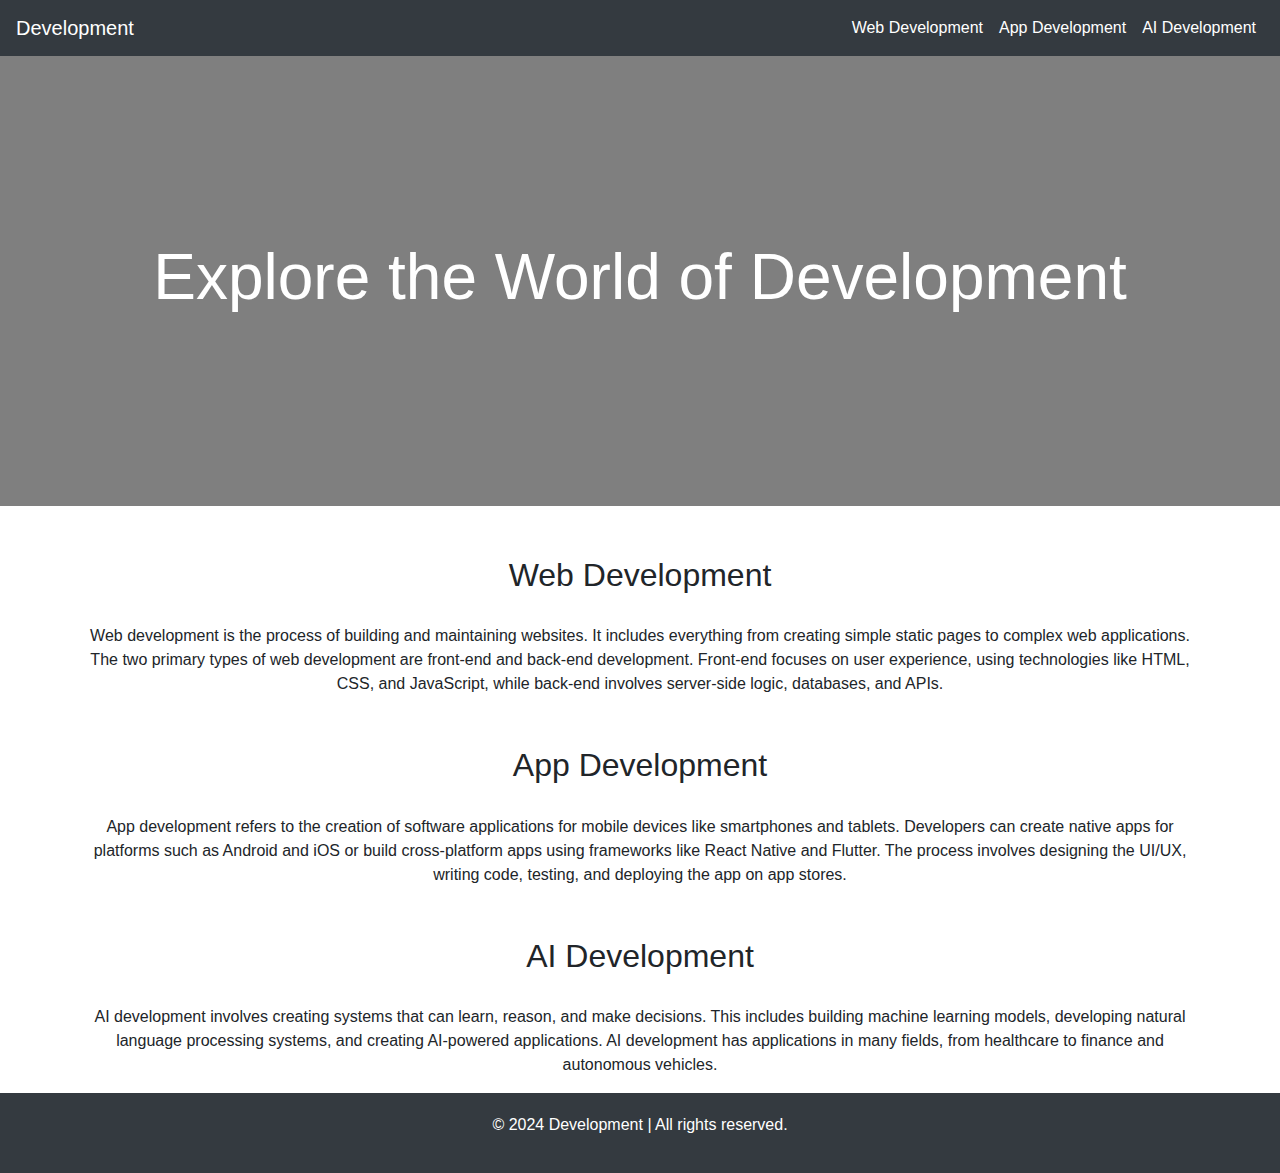
==== index.html @ 342468ba "Rename Index.html to index.html" ====
<!DOCTYPE html>
<html lang="en">

<head>
    <meta charset="UTF-8">
    <meta name="viewport" content="width=device-width, initial-scale=1.0">
    <title>Development</title>
    <link rel="stylesheet" href="https://stackpath.bootstrapcdn.com/bootstrap/4.5.2/css/bootstrap.min.css">
    <style>
        body {
            font-family: Arial, sans-serif;
        }

        .navbar {
            background-color: #343a40;
        }

        .navbar-brand,
        .nav-link {
            color: white !important;
        }

        .hero {
            background: linear-gradient(rgba(0, 0, 0, 0.5), rgba(0, 0, 0, 0.5)), url('https://via.placeholder.com/1500');
            background-size: cover;
            background-position: center;
            height: 50vh;
            color: white;
            display: flex;
            align-items: center;
            justify-content: center;
            text-align: center;
        }

        .hero h1 {
            font-size: 4rem;
        }

        .section-title {
            margin-top: 50px;
            margin-bottom: 30px;
        }

        .footer {
            background-color: #343a40;
            color: white;
            padding: 20px 0;
            text-align: center;
        }
    </style>
</head>

<body>
    <!-- Navbar -->
    <nav class="navbar navbar-expand-lg navbar-dark">
        <a class="navbar-brand" href="#">Development</a>
        <button class="navbar-toggler" type="button" data-toggle="collapse" data-target="#navbarNav" aria-controls="navbarNav" aria-expanded="false" aria-label="Toggle navigation">
            <span class="navbar-toggler-icon"></span>
        </button>
        <div class="collapse navbar-collapse" id="navbarNav">
            <ul class="navbar-nav ml-auto">
                <li class="nav-item">
                    <a class="nav-link" href="#web-development">Web Development</a>
                </li>
                <li class="nav-item">
                    <a class="nav-link" href="#app-development">App Development</a>
                </li>
                <li class="nav-item">
                    <a class="nav-link" href="#ai-development">AI Development</a>
                </li>
            </ul>
        </div>
    </nav>

    <!-- Hero Section -->
    <div class="hero">
        <h1>Explore the World of Development</h1>
    </div>

    <!-- Web Development Section -->
    <div class="container" id="web-development">
        <h2 class="section-title text-center">Web Development</h2>
        <p class="text-center">Web development is the process of building and maintaining websites. It includes everything from
            creating simple static pages to complex web applications. The two primary types of web development are front-end and back-end development.
            Front-end focuses on user experience, using technologies like HTML, CSS, and JavaScript, while back-end involves server-side logic, databases, and APIs.
        </p>
    </div>

    <!-- App Development Section -->
    <div class="container" id="app-development">
        <h2 class="section-title text-center">App Development</h2>
        <p class="text-center">App development refers to the creation of software applications for mobile devices like smartphones and tablets. 
            Developers can create native apps for platforms such as Android and iOS or build cross-platform apps using frameworks like React Native and Flutter. 
            The process involves designing the UI/UX, writing code, testing, and deploying the app on app stores.
        </p>
    </div>

    <!-- AI Development Section -->
    <div class="container" id="ai-development">
        <h2 class="section-title text-center">AI Development</h2>
        <p class="text-center">AI development involves creating systems that can learn, reason, and make decisions. This includes building machine learning models,
            developing natural language processing systems, and creating AI-powered applications. AI development has applications in many fields, from healthcare to
            finance and autonomous vehicles.
        </p>
    </div>

    <!-- Footer -->
    <div class="footer">
        <p>&copy; 2024 Development | All rights reserved.</p>
    </div>

    <!-- Scripts -->
    <script src="https://code.jquery.com/jquery-3.5.1.slim.min.js"></script>
    <script src="https://cdn.jsdelivr.net/npm/@popperjs/core@2.9.3/dist/umd/popper.min.js"></script>
    <script src="https://stackpath.bootstrapcdn.com/bootstrap/4.5.2/js/bootstrap.min.js"></script>
</body>

</html>
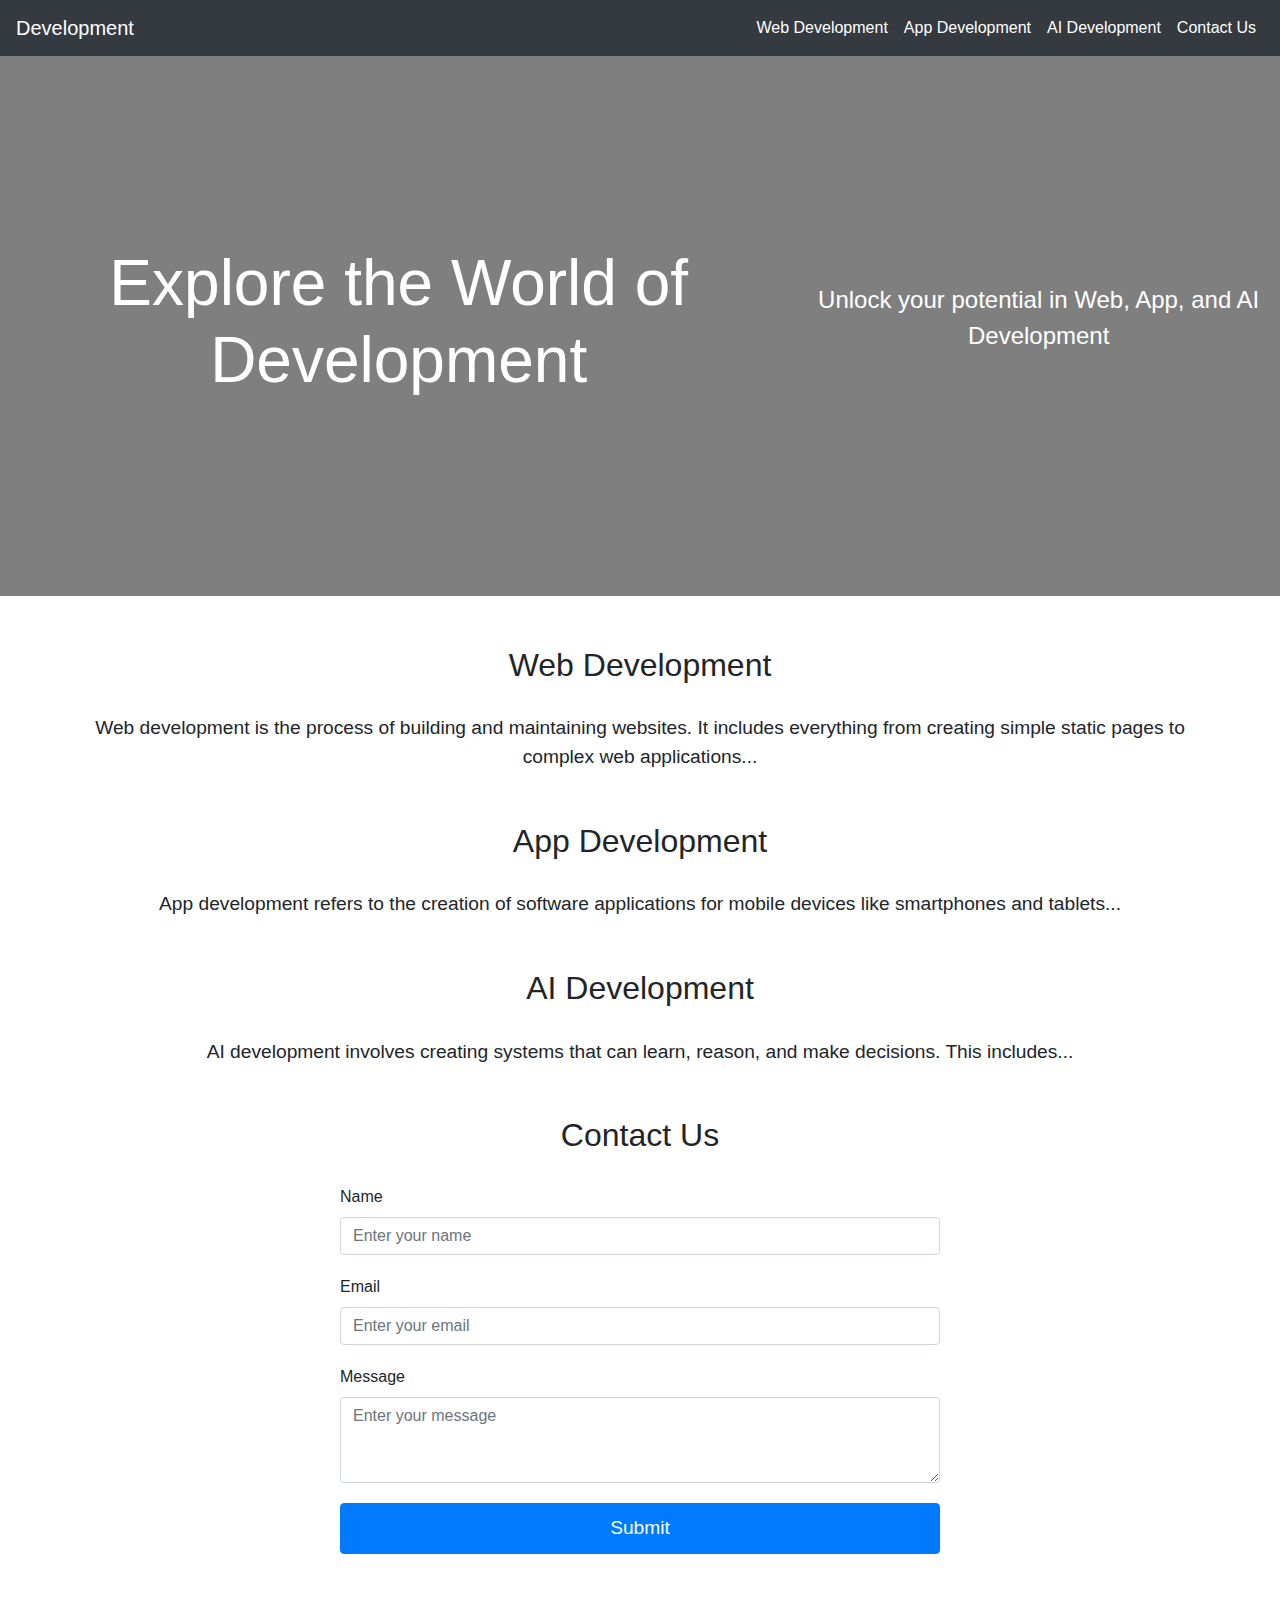
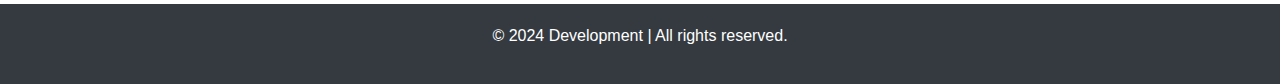
==== commit 4a9080e3: "Update index.html" ====
--- a/index.html
+++ b/index.html
@@ -6,48 +6,7 @@
     <meta name="viewport" content="width=device-width, initial-scale=1.0">
     <title>Development</title>
     <link rel="stylesheet" href="https://stackpath.bootstrapcdn.com/bootstrap/4.5.2/css/bootstrap.min.css">
-    <style>
-        body {
-            font-family: Arial, sans-serif;
-        }
-
-        .navbar {
-            background-color: #343a40;
-        }
-
-        .navbar-brand,
-        .nav-link {
-            color: white !important;
-        }
-
-        .hero {
-            background: linear-gradient(rgba(0, 0, 0, 0.5), rgba(0, 0, 0, 0.5)), url('https://via.placeholder.com/1500');
-            background-size: cover;
-            background-position: center;
-            height: 50vh;
-            color: white;
-            display: flex;
-            align-items: center;
-            justify-content: center;
-            text-align: center;
-        }
-
-        .hero h1 {
-            font-size: 4rem;
-        }
-
-        .section-title {
-            margin-top: 50px;
-            margin-bottom: 30px;
-        }
-
-        .footer {
-            background-color: #343a40;
-            color: white;
-            padding: 20px 0;
-            text-align: center;
-        }
-    </style>
+    <link rel="stylesheet" href="styles.css">
 </head>
 
 <body>
@@ -68,6 +27,9 @@
                 <li class="nav-item">
                     <a class="nav-link" href="#ai-development">AI Development</a>
                 </li>
+                <li class="nav-item">
+                    <a class="nav-link" href="#contact-us">Contact Us</a>
+                </li>
             </ul>
         </div>
     </nav>
@@ -75,33 +37,46 @@
     <!-- Hero Section -->
     <div class="hero">
         <h1>Explore the World of Development</h1>
+        <p>Unlock your potential in Web, App, and AI Development</p>
     </div>
 
     <!-- Web Development Section -->
     <div class="container" id="web-development">
         <h2 class="section-title text-center">Web Development</h2>
         <p class="text-center">Web development is the process of building and maintaining websites. It includes everything from
-            creating simple static pages to complex web applications. The two primary types of web development are front-end and back-end development.
-            Front-end focuses on user experience, using technologies like HTML, CSS, and JavaScript, while back-end involves server-side logic, databases, and APIs.
-        </p>
+            creating simple static pages to complex web applications...</p>
     </div>
 
     <!-- App Development Section -->
     <div class="container" id="app-development">
         <h2 class="section-title text-center">App Development</h2>
-        <p class="text-center">App development refers to the creation of software applications for mobile devices like smartphones and tablets. 
-            Developers can create native apps for platforms such as Android and iOS or build cross-platform apps using frameworks like React Native and Flutter. 
-            The process involves designing the UI/UX, writing code, testing, and deploying the app on app stores.
-        </p>
+        <p class="text-center">App development refers to the creation of software applications for mobile devices like smartphones and tablets...</p>
     </div>
 
     <!-- AI Development Section -->
     <div class="container" id="ai-development">
         <h2 class="section-title text-center">AI Development</h2>
-        <p class="text-center">AI development involves creating systems that can learn, reason, and make decisions. This includes building machine learning models,
-            developing natural language processing systems, and creating AI-powered applications. AI development has applications in many fields, from healthcare to
-            finance and autonomous vehicles.
-        </p>
+        <p class="text-center">AI development involves creating systems that can learn, reason, and make decisions. This includes...</p>
+    </div>
+
+    <!-- Contact Us Section -->
+    <div class="container" id="contact-us">
+        <h2 class="section-title text-center">Contact Us</h2>
+        <form id="contactForm" class="contact-form">
+            <div class="form-group">
+                <label for="name">Name</label>
+                <input type="text" class="form-control" id="name" placeholder="Enter your name">
+            </div>
+            <div class="form-group">
+                <label for="email">Email</label>
+                <input type="email" class="form-control" id="email" placeholder="Enter your email">
+            </div>
+            <div class="form-group">
+                <label for="message">Message</label>
+                <textarea class="form-control" id="message" rows="3" placeholder="Enter your message"></textarea>
+            </div>
+            <button type="submit" class="btn btn-primary">Submit</button>
+        </form>
     </div>
 
     <!-- Footer -->
@@ -113,6 +88,7 @@
     <script src="https://code.jquery.com/jquery-3.5.1.slim.min.js"></script>
     <script src="https://cdn.jsdelivr.net/npm/@popperjs/core@2.9.3/dist/umd/popper.min.js"></script>
     <script src="https://stackpath.bootstrapcdn.com/bootstrap/4.5.2/js/bootstrap.min.js"></script>
+    <script src="script.js"></script>
 </body>
 
 </html>
--- a/styles.css
+++ b/styles.css
@@ -0,0 +1,83 @@
+/* General Styles */
+body {
+    font-family: 'Arial', sans-serif;
+}
+
+.navbar {
+    background-color: #343a40;
+}
+
+.navbar-brand,
+.nav-link {
+    color: white !important;
+}
+
+.hero {
+    background: linear-gradient(rgba(0, 0, 0, 0.5), rgba(0, 0, 0, 0.5)), url('https://via.placeholder.com/1500');
+    background-size: cover;
+    background-position: center;
+    height: 60vh;
+    color: white;
+    display: flex;
+    align-items: center;
+    justify-content: center;
+    text-align: center;
+}
+
+.hero h1 {
+    font-size: 4rem;
+}
+
+.hero p {
+    font-size: 1.5rem;
+}
+
+.section-title {
+    margin-top: 50px;
+    margin-bottom: 30px;
+}
+
+.container p {
+    font-size: 1.2rem;
+    margin-bottom: 30px;
+}
+
+.contact-form {
+    max-width: 600px;
+    margin: 0 auto;
+    margin-bottom: 50px;
+}
+
+.contact-form .form-group {
+    margin-bottom: 20px;
+}
+
+.btn-primary {
+    background-color: #007bff;
+    border-color: #007bff;
+    width: 100%;
+    padding: 10px;
+    font-size: 1.2rem;
+}
+
+.footer {
+    background-color: #343a40;
+    color: white;
+    padding: 20px 0;
+    text-align: center;
+}
+
+/* Responsive */
+@media (max-width: 768px) {
+    .hero h1 {
+        font-size: 2.5rem;
+    }
+
+    .hero p {
+        font-size: 1.2rem;
+    }
+
+    .contact-form {
+        width: 90%;
+    }
+}
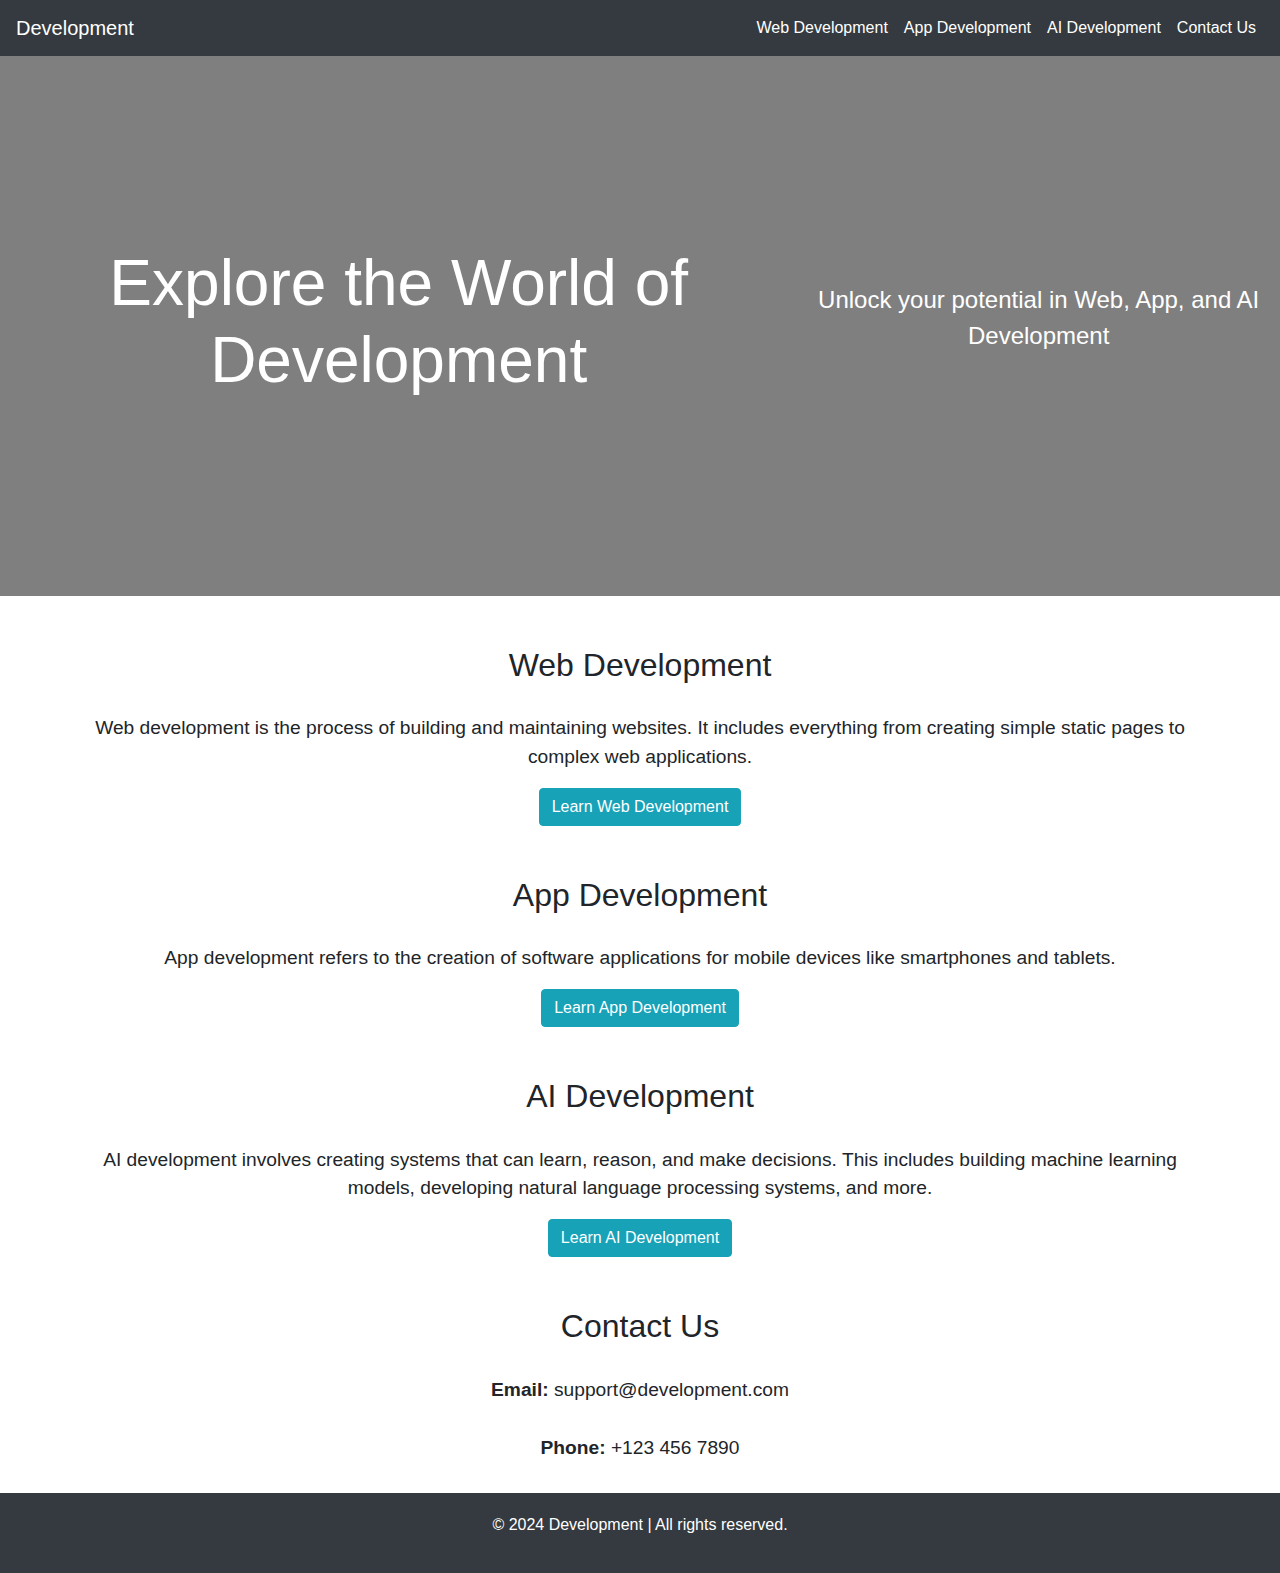
==== commit 4060b674: "Update index.html" ====
--- a/index.html
+++ b/index.html
@@ -44,39 +44,35 @@
     <div class="container" id="web-development">
         <h2 class="section-title text-center">Web Development</h2>
         <p class="text-center">Web development is the process of building and maintaining websites. It includes everything from
-            creating simple static pages to complex web applications...</p>
+            creating simple static pages to complex web applications. <br>
+            <a href="web-development.html" class="btn btn-info mt-3">Learn Web Development</a>
+        </p>
     </div>
 
     <!-- App Development Section -->
     <div class="container" id="app-development">
         <h2 class="section-title text-center">App Development</h2>
-        <p class="text-center">App development refers to the creation of software applications for mobile devices like smartphones and tablets...</p>
+        <p class="text-center">App development refers to the creation of software applications for mobile devices like smartphones and tablets. <br>
+            <a href="app-development.html" class="btn btn-info mt-3">Learn App Development</a>
+        </p>
     </div>
 
     <!-- AI Development Section -->
     <div class="container" id="ai-development">
         <h2 class="section-title text-center">AI Development</h2>
-        <p class="text-center">AI development involves creating systems that can learn, reason, and make decisions. This includes...</p>
+        <p class="text-center">AI development involves creating systems that can learn, reason, and make decisions. This includes
+            building machine learning models, developing natural language processing systems, and more. <br>
+            <a href="ai-development.html" class="btn btn-info mt-3">Learn AI Development</a>
+        </p>
     </div>
 
     <!-- Contact Us Section -->
     <div class="container" id="contact-us">
         <h2 class="section-title text-center">Contact Us</h2>
-        <form id="contactForm" class="contact-form">
-            <div class="form-group">
-                <label for="name">Name</label>
-                <input type="text" class="form-control" id="name" placeholder="Enter your name">
-            </div>
-            <div class="form-group">
-                <label for="email">Email</label>
-                <input type="email" class="form-control" id="email" placeholder="Enter your email">
-            </div>
-            <div class="form-group">
-                <label for="message">Message</label>
-                <textarea class="form-control" id="message" rows="3" placeholder="Enter your message"></textarea>
-            </div>
-            <button type="submit" class="btn btn-primary">Submit</button>
-        </form>
+        <div class="contact-info text-center">
+            <p><strong>Email:</strong> support@development.com</p>
+            <p><strong>Phone:</strong> +123 456 7890</p>
+        </div>
     </div>
 
     <!-- Footer -->
